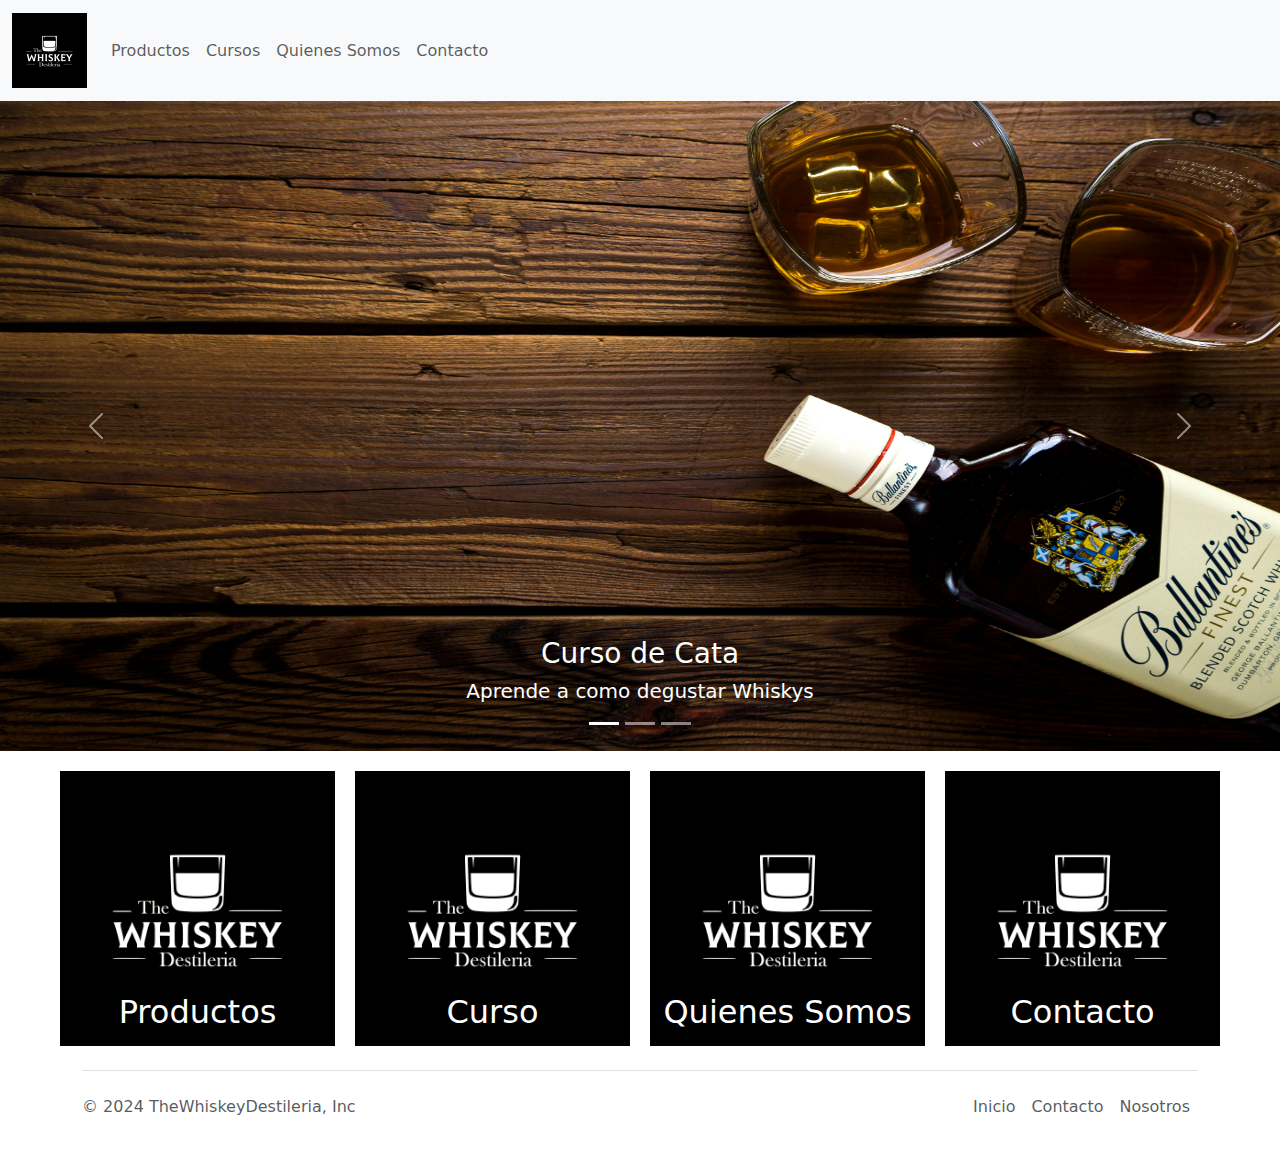
==== index.html @ 8534017f "Primera Version" ====
<!DOCTYPE html>
<html lang="es">

<head>
  <meta charset="UTF-8">
  <meta name="viewport" content="width=device-width, initial-scale=1.0">
  <title>Ecommerce</title>
  <link rel="stylesheet" href="../estilo.css">
  <link href="https://cdn.jsdelivr.net/npm/bootstrap@5.3.3/dist/css/bootstrap.min.css" rel="stylesheet"
    integrity="sha384-QWTKZyjpPEjISv5WaRU9OFeRpok6YctnYmDr5pNlyT2bRjXh0JMhjY6hW+ALEwIH" crossorigin="anonymous">
</head>

<body>

  <nav class="navbar navbar-expand-lg bg-body-tertiary">
    <div class="container-fluid">
      <a class="navbar-brand" href="../index.html"> <img class="imgNav" src="../multimedia/Logo.png" alt=""></a>
      <button class="navbar-toggler" type="button" data-bs-toggle="collapse" data-bs-target="#navbarNav"
        aria-controls="navbarNav" aria-expanded="false" aria-label="Toggle navigation">
        <span class="navbar-toggler-icon"></span>
      </button>
      <div class="collapse navbar-collapse" id="navbarNav">
        <ul class="navbar-nav">
          <li class="nav-item">
            <a class="nav-link" href="./html/productos.html">Productos</a>
          </li>
          <li class="nav-item">
            <a class="nav-link" href="./html/cursos.html">Cursos</a>
          </li>
          <li class="nav-item">
            <a class="nav-link" href="./html/quienesSomos.html">Quienes Somos</a>
          </li>
          <li class="nav-item">
            <a class="nav-link" href="./html/contacto.html">Contacto</a>
          </li>
        </ul>
      </div>
    </div>
  </nav>


  <div id="carouselExampleCaptions" class="carousel slide">
    <div class="carousel-indicators">
      <button type="button" data-bs-target="#carouselExampleCaptions" data-bs-slide-to="0" class="active"
        aria-current="true" aria-label="Slide 1"></button>
      <button type="button" data-bs-target="#carouselExampleCaptions" data-bs-slide-to="1"
        aria-label="Slide 2"></button>
      <button type="button" data-bs-target="#carouselExampleCaptions" data-bs-slide-to="2"
        aria-label="Slide 3"></button>
    </div>
    <div class="carousel-inner">
      <div class="carousel-item active">
        <img src="./multimedia/pexel.jpg" class="d-block w-100" alt="...">
        <div class="carousel-caption d-none d-md-block">
          <h3>Curso de Cata</h3>
          <h5>Aprende a como degustar Whiskys</h5>
        </div>
      </div>
      <div class="carousel-item">
        <img src="./multimedia/pexeLabel.jpeg" class="d-block w-100" alt="...">
        <div class="carousel-caption d-none d-md-block">
          <h3>Johnnie Walker</h3>
          <h5>Entraron los mas galanes de Escocia.</h5>
        </div>
      </div>
      <div class="carousel-item">
        <img src="./multimedia/pexelJack.jpg" class="d-block w-100" alt="...">
        <div class="carousel-caption d-none d-md-block">
          <h3>Jack Daniel's</h3>
          <h5>Entro Jack a la bodega.</h5>
        </div>
      </div>
    </div>
    <button class="carousel-control-prev" type="button" data-bs-target="#carouselExampleCaptions" data-bs-slide="prev">
      <span class="carousel-control-prev-icon" aria-hidden="true"></span>
      <span class="visually-hidden">Previous</span>
    </button>
    <button class="carousel-control-next" type="button" data-bs-target="#carouselExampleCaptions" data-bs-slide="next">
      <span class="carousel-control-next-icon" aria-hidden="true"></span>
      <span class="visually-hidden">Next</span>
    </button>
  </div>

  <div class="atajosIni">
    <div class="atajos">
      <h2>Productos</h2>
      <a href="./html/productos.html"><img src="./multimedia/Logo.png" alt=""></a>
    </div>
    <div class="atajos">
      <h2>Curso</h2>
      <a href="./html/cursos.html"><img src="./multimedia/Logo.png" alt=""></a>
    </div>
    <div class="atajos">
      <h2>Quienes Somos</h2>
      <a href="./html/quienesSomos.html"><img src="./multimedia/Logo.png" alt=""></a>
    </div>
    <div class="atajos">
      <h2>Contacto</h2>
      <a href="./html/contacto.html"><img src="./multimedia/Logo.png" alt=""></a>
    </div>
  </div>


  <div class="container">
    <footer class="d-flex flex-wrap justify-content-between align-items-center py-3 my-4 border-top">
      <p class="col-md-4 mb-0 text-body-secondary">&copy; 2024 TheWhiskeyDestileria, Inc</p>

      <a href="/"
        class="col-md-4 d-flex align-items-center justify-content-center mb-3 mb-md-0 me-md-auto link-body-emphasis text-decoration-none">
        <svg class="bi me-2" width="40" height="32">
          <use xlink:href="#bootstrap" />
        </svg>
      </a>

      <ul class="nav col-md-4 justify-content-end">
        <li class="nav-item"><a href="./index.html" class="nav-link px-2 text-body-secondary">Inicio</a></li>
        <li class="nav-item"><a href="./html/contacto.html" class="nav-link px-2 text-body-secondary">Contacto</a></li>
        <li class="nav-item"><a href="./html/quienesSomos.html" class="nav-link px-2 text-body-secondary">Nosotros</a></li>
      </ul>
    </footer>
  </div>
  <script src="https://cdn.jsdelivr.net/npm/bootstrap@5.3.3/dist/js/bootstrap.bundle.min.js"
    integrity="sha384-YvpcrYf0tY3lHB60NNkmXc5s9fDVZLESaAA55NDzOxhy9GkcIdslK1eN7N6jIeHz"
    crossorigin="anonymous"></script>
</body>

</html>
---- estilo.css ----
* {
    margin: 0;
    padding: 0;
}



.navColor {
    background-color: rgb(255, 255, 255);
}

.imgNav {
    height: 75px;
}



.d-block {
    height: 650px;
    width: auto;
}


.titulo {
    text-align: center;
}


.primProd {
    display: flex;
    justify-content: center;
    margin-top: 50px;
}

.contenedorProd {
    display: flex;
    flex-wrap: wrap;
    justify-content: center;
    max-width: 1200px;
    margin: 0 auto;
    padding: 20px;
}

.tituloPrincipal {
    text-align: center;
    font-size: 36px;
    margin-bottom: 20px;
}

.subcategoria {
    width: 100%;
    text-align: center;
    margin-bottom: 40px;
}

.subcategoria h2 {
    font-size: 24px;
    font-weight: bold;
}

.producto {
    width: calc(33.33% - 20px);
    margin-bottom: 20px;
    background-color: #f0f0f0;
    border-radius: 8px;
    padding: 20px;
    box-sizing: border-box;
}

.producto img {
    width: 100%;
    border-radius: 8px;
}

.producto h3 {
    margin-top: 0;
}

@media (max-width: 768px) {
    .producto {
        width: calc(50% - 20px);
    }
}

@media (max-width: 480px) {
    .producto {
        width: 100%;
    }
}


.contMail {
    max-width: 800px;
    margin: auto;
    padding: 3rem;
    text-align: center;
}

form {
    display: inline-block;
    text-align: left;
}

label {
    display: block;
    margin-bottom: 10px;
}

input[type="text"],
textarea {
    width: 100%;
    padding: 10px;
    margin-bottom: 20px;
    border-radius: 8px;
    border: 1px solid #ccc;
    box-sizing: border-box;
}

textarea {
    resize: vertical;
}

.boton {
    background-color: #007bff;
    color: white;
    border: none;
    padding: 10px 20px;
    border-radius: 8px;
    cursor: pointer;
}

.boton:hover {
    background-color: #0056b3;
}

.redes-sociales {
    margin-top: 40px;
}

.redes-sociales img {
    width: 50px;
    margin: 0 10px;
}


.quienesSomos {
    max-width: 800px;
    margin: 0px 0px 0px 150px;
    padding: 0 10px;
}

.secQs {
    margin-bottom: 40px;
}

.atajosIni {
    display: grid;
    grid-template-columns: repeat(4, 1fr);
    gap: 20px;
    max-width: 1200px;
    margin: 20px auto;
    padding: 0 20px;
}
.atajos {
    position: relative;
    text-align: center;
}
.atajos img {
    width: 100%;
    height: auto;
    display: block;
}
.atajos h2 {
    position: absolute;
    bottom: 5px;
    left: 0;
    right: 0;
    margin: 0;
    padding: 10px;
    background-color: rgba(0, 0, 0, 0.7);
    color: #fff;
}
@media screen and (max-width: 767px) {
    .atajosIni {
        grid-template-columns: repeat(2, 1fr);
        gap: 10px;
    }

    .atajos {
        margin-bottom: 20px;
    }

    .atajos img {
        max-width: 100%;
    }
}
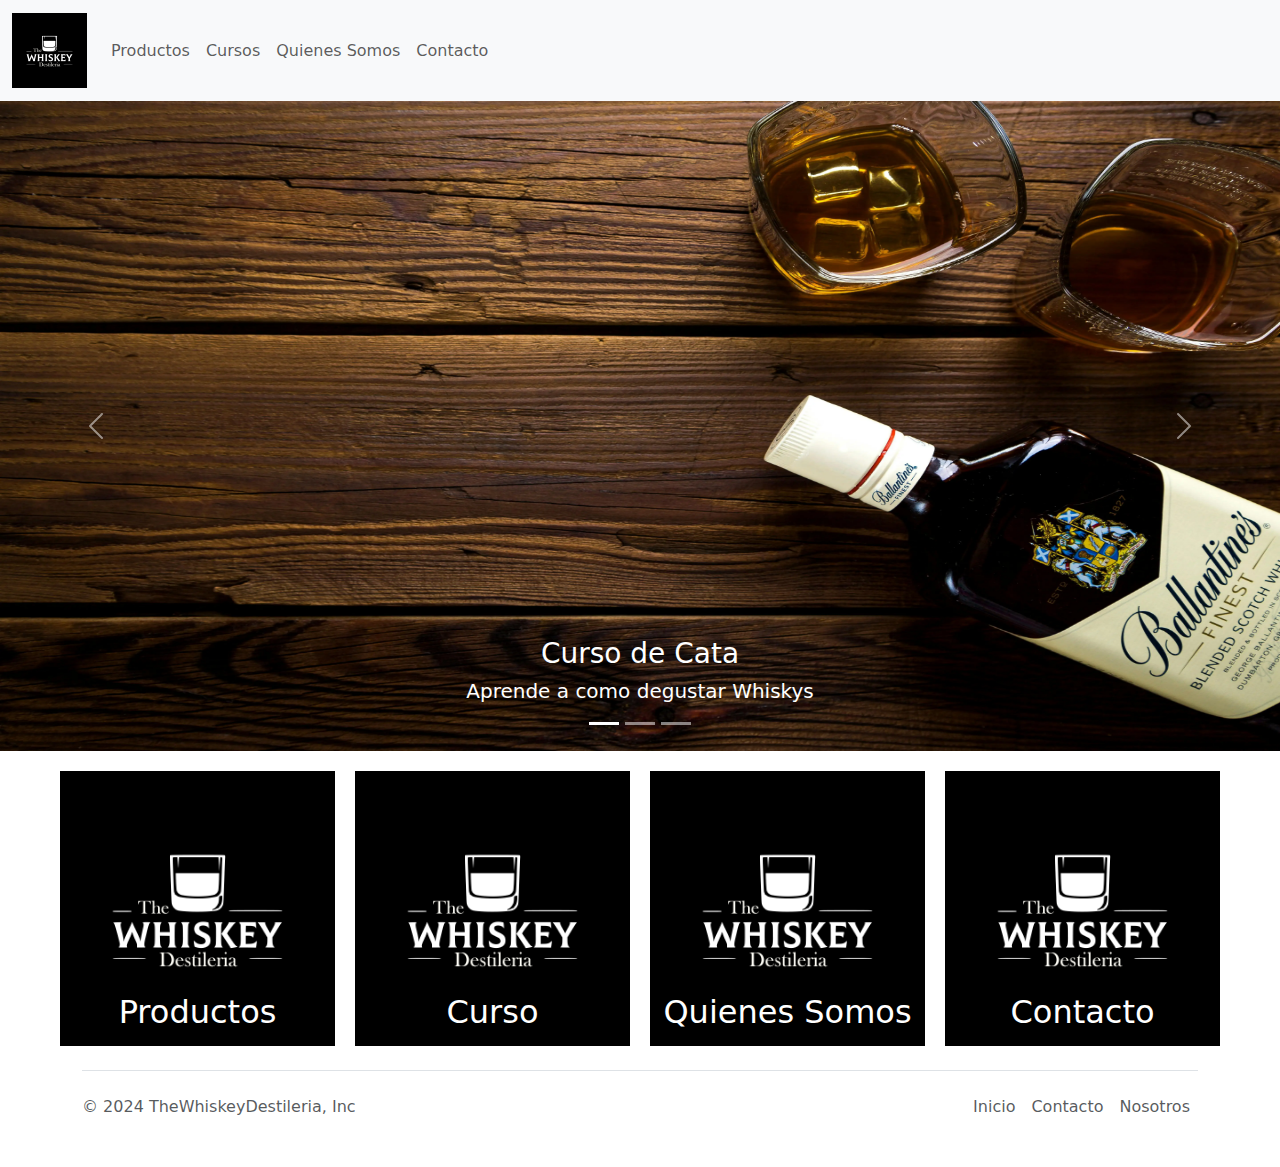
==== commit 8c9a3acb: "Cambio a sass y SEO" ====
--- a/index.html
+++ b/index.html
@@ -4,17 +4,22 @@
 <head>
   <meta charset="UTF-8">
   <meta name="viewport" content="width=device-width, initial-scale=1.0">
-  <title>Ecommerce</title>
-  <link rel="stylesheet" href="../estilo.css">
+  <title>TheWhiskey | Inicio</title>
+  <link rel="stylesheet" href="./estilo.css  ">
   <link href="https://cdn.jsdelivr.net/npm/bootstrap@5.3.3/dist/css/bootstrap.min.css" rel="stylesheet"
     integrity="sha384-QWTKZyjpPEjISv5WaRU9OFeRpok6YctnYmDr5pNlyT2bRjXh0JMhjY6hW+ALEwIH" crossorigin="anonymous">
+  <meta name="description"
+    content="Destilería de whisky TheWhiskey ofrece una amplia selección de productos y cursos para aficionados y expertos.">
+  <meta name="keywords" content="whisky, destilería, cursos de whisky, cata de whisky, productos de whisky">
+  <link rel="icon" type="image/png" href="./multimedia/Logo.png">
 </head>
 
 <body>
 
   <nav class="navbar navbar-expand-lg bg-body-tertiary">
     <div class="container-fluid">
-      <a class="navbar-brand" href="../index.html"> <img class="imgNav" src="../multimedia/Logo.png" alt=""></a>
+      <a class="navbar-brand" href="../index.html"> <img class="imgNav" src="../multimedia/Logo.png"
+          alt="Logo TheWhiskey"></a>
       <button class="navbar-toggler" type="button" data-bs-toggle="collapse" data-bs-target="#navbarNav"
         aria-controls="navbarNav" aria-expanded="false" aria-label="Toggle navigation">
         <span class="navbar-toggler-icon"></span>
@@ -50,21 +55,21 @@
     </div>
     <div class="carousel-inner">
       <div class="carousel-item active">
-        <img src="./multimedia/pexel.jpg" class="d-block w-100" alt="...">
+        <img src="./multimedia/pexel.webp" class="d-block w-100" alt="Noticia Cata">
         <div class="carousel-caption d-none d-md-block">
           <h3>Curso de Cata</h3>
           <h5>Aprende a como degustar Whiskys</h5>
         </div>
       </div>
       <div class="carousel-item">
-        <img src="./multimedia/pexeLabel.jpeg" class="d-block w-100" alt="...">
+        <img src="./multimedia/pexeLabel.jpeg" class="d-block w-100" alt="Noticia Johnnie Walker">
         <div class="carousel-caption d-none d-md-block">
           <h3>Johnnie Walker</h3>
           <h5>Entraron los mas galanes de Escocia.</h5>
         </div>
       </div>
       <div class="carousel-item">
-        <img src="./multimedia/pexelJack.jpg" class="d-block w-100" alt="...">
+        <img src="./multimedia/pexelJack.jpg" class="d-block w-100" alt="Noticia Jack Daniel">
         <div class="carousel-caption d-none d-md-block">
           <h3>Jack Daniel's</h3>
           <h5>Entro Jack a la bodega.</h5>
@@ -84,19 +89,19 @@
   <div class="atajosIni">
     <div class="atajos">
       <h2>Productos</h2>
-      <a href="./html/productos.html"><img src="./multimedia/Logo.png" alt=""></a>
+      <a href="./html/productos.html"><img src="./multimedia/Logo.png" alt="img Productos"></a>
     </div>
     <div class="atajos">
       <h2>Curso</h2>
-      <a href="./html/cursos.html"><img src="./multimedia/Logo.png" alt=""></a>
+      <a href="./html/cursos.html"><img src="./multimedia/Logo.png" alt="img Cursos"></a>
     </div>
     <div class="atajos">
       <h2>Quienes Somos</h2>
-      <a href="./html/quienesSomos.html"><img src="./multimedia/Logo.png" alt=""></a>
+      <a href="./html/quienesSomos.html"><img src="./multimedia/Logo.png" alt="img Quienes Somos"></a>
     </div>
     <div class="atajos">
       <h2>Contacto</h2>
-      <a href="./html/contacto.html"><img src="./multimedia/Logo.png" alt=""></a>
+      <a href="./html/contacto.html"><img src="./multimedia/Logo.png" alt="img Contacto"></a>
     </div>
   </div>
 
@@ -115,7 +120,8 @@
       <ul class="nav col-md-4 justify-content-end">
         <li class="nav-item"><a href="./index.html" class="nav-link px-2 text-body-secondary">Inicio</a></li>
         <li class="nav-item"><a href="./html/contacto.html" class="nav-link px-2 text-body-secondary">Contacto</a></li>
-        <li class="nav-item"><a href="./html/quienesSomos.html" class="nav-link px-2 text-body-secondary">Nosotros</a></li>
+        <li class="nav-item"><a href="./html/quienesSomos.html" class="nav-link px-2 text-body-secondary">Nosotros</a>
+        </li>
       </ul>
     </footer>
   </div>
--- a/estilo.css
+++ b/estilo.css
@@ -1,196 +1,179 @@
 * {
-    margin: 0;
-    padding: 0;
+  margin: 0;
+  padding: 0;
 }
 
-
-
 .navColor {
-    background-color: rgb(255, 255, 255);
+  background-color: rgb(255, 255, 255);
 }
 
 .imgNav {
-    height: 75px;
+  height: 75px;
 }
 
-
-
 .d-block {
-    height: 650px;
-    width: auto;
+  height: 650px;
+  width: auto;
 }
 
-
 .titulo {
-    text-align: center;
+  text-align: center;
 }
 
-
 .primProd {
-    display: flex;
-    justify-content: center;
-    margin-top: 50px;
+  display: flex;
+  justify-content: center;
+  margin-top: 50px;
 }
 
 .contenedorProd {
-    display: flex;
-    flex-wrap: wrap;
-    justify-content: center;
-    max-width: 1200px;
-    margin: 0 auto;
-    padding: 20px;
+  display: flex;
+  flex-wrap: wrap;
+  justify-content: center;
+  max-width: 1200px;
+  margin: 0 auto;
+  padding: 20px;
 }
 
 .tituloPrincipal {
-    text-align: center;
-    font-size: 36px;
-    margin-bottom: 20px;
+  text-align: center;
+  font-size: 36px;
+  margin-bottom: 20px;
 }
 
 .subcategoria {
-    width: 100%;
-    text-align: center;
-    margin-bottom: 40px;
+  width: 100%;
+  text-align: center;
+  margin-bottom: 40px;
 }
 
 .subcategoria h2 {
-    font-size: 24px;
-    font-weight: bold;
+  font-size: 24px;
+  font-weight: bold;
 }
 
 .producto {
-    width: calc(33.33% - 20px);
-    margin-bottom: 20px;
-    background-color: #f0f0f0;
-    border-radius: 8px;
-    padding: 20px;
-    box-sizing: border-box;
+  width: calc(35% - 20px);
+  margin-bottom: 20px;
+  background-color: #f0f0f0;
+  border-radius: 8px;
+  padding: 20px;
+  box-sizing: border-box;
 }
 
 .producto img {
-    width: 100%;
-    border-radius: 8px;
+  width: 100%;
+  border-radius: 8px;
 }
 
 .producto h3 {
-    margin-top: 0;
+  margin-top: 0;
 }
 
-@media (max-width: 768px) {
-    .producto {
-        width: calc(50% - 20px);
-    }
+@media (max-width: 770px) {
+  .producto {
+    width: calc(50% - 20px);
+  }
+}
+@media (max-width: 480px) {
+  .producto {
+    width: 100%;
+  }
+}
+.contMail {
+  max-width: 800px;
+  margin: auto;
+  padding: 3rem;
+  text-align: center;
+}
+.contMail form {
+  display: inline-block;
+  text-align: left;
+}
+.contMail form label {
+  display: block;
+  margin-bottom: 10px;
+}
+.contMail form input[type=text],
+.contMail form textarea {
+  width: 100%;
+  padding: 10px;
+  margin-bottom: 20px;
+  border-radius: 8px;
+  border: 1px solid #ccc;
+  box-sizing: border-box;
+}
+.contMail form textarea {
+  resize: vertical;
+}
+.contMail .boton {
+  background-color: #007bff;
+  color: white;
+  border: none;
+  padding: 10px 20px;
+  border-radius: 8px;
+  cursor: pointer;
+}
+.contMail .boton:hover {
+  background-color: #0056b3;
+}
+.contMail .redes-sociales {
+  margin-top: 40px;
+}
+.contMail .redes-sociales img {
+  width: 50px;
+  margin: 0 10px;
 }
 
-@media (max-width: 480px) {
-    .producto {
-        width: 100%;
-    }
-}
-
-
-.contMail {
-    max-width: 800px;
-    margin: auto;
-    padding: 3rem;
-    text-align: center;
-}
-
-form {
-    display: inline-block;
-    text-align: left;
-}
-
-label {
-    display: block;
-    margin-bottom: 10px;
-}
-
-input[type="text"],
-textarea {
-    width: 100%;
-    padding: 10px;
-    margin-bottom: 20px;
-    border-radius: 8px;
-    border: 1px solid #ccc;
-    box-sizing: border-box;
-}
-
-textarea {
-    resize: vertical;
-}
-
-.boton {
-    background-color: #007bff;
-    color: white;
-    border: none;
-    padding: 10px 20px;
-    border-radius: 8px;
-    cursor: pointer;
-}
-
-.boton:hover {
-    background-color: #0056b3;
-}
-
-.redes-sociales {
-    margin-top: 40px;
-}
-
-.redes-sociales img {
-    width: 50px;
-    margin: 0 10px;
-}
-
-
 .quienesSomos {
-    max-width: 800px;
-    margin: 0px 0px 0px 150px;
-    padding: 0 10px;
+  max-width: 800px;
+  margin: 0px 0px 0px 150px;
+  padding: 0 10px;
 }
 
 .secQs {
-    margin-bottom: 40px;
+  margin-bottom: 40px;
 }
 
 .atajosIni {
-    display: grid;
-    grid-template-columns: repeat(4, 1fr);
-    gap: 20px;
-    max-width: 1200px;
-    margin: 20px auto;
-    padding: 0 20px;
+  display: grid;
+  grid-template-columns: repeat(4, 1fr);
+  gap: 20px;
+  max-width: 1200px;
+  margin: 20px auto;
+  padding: 0 20px;
 }
-.atajos {
-    position: relative;
-    text-align: center;
+.atajosIni .atajos {
+  position: relative;
+  text-align: center;
 }
-.atajos img {
-    width: 100%;
-    height: auto;
-    display: block;
+.atajosIni .atajos img {
+  width: 100%;
+  height: auto;
+  display: block;
 }
-.atajos h2 {
-    position: absolute;
-    bottom: 5px;
-    left: 0;
-    right: 0;
-    margin: 0;
-    padding: 10px;
-    background-color: rgba(0, 0, 0, 0.7);
-    color: #fff;
+.atajosIni .atajos h2 {
+  position: absolute;
+  bottom: 5px;
+  left: 0;
+  right: 0;
+  margin: 0;
+  padding: 10px;
+  background-color: rgba(0, 0, 0, 0.7);
+  color: #fff;
 }
-@media screen and (max-width: 767px) {
-    .atajosIni {
-        grid-template-columns: repeat(2, 1fr);
-        gap: 10px;
-    }
 
-    .atajos {
-        margin-bottom: 20px;
-    }
+@media screen and (max-width: 770px) {
+  .atajosIni {
+    grid-template-columns: repeat(2, 1fr);
+    gap: 10px;
+  }
+  .atajos {
+    margin-bottom: 20px;
+  }
+  .atajos img {
+    max-width: 100%;
+  }
+}
 
-    .atajos img {
-        max-width: 100%;
-    }
-}+/*# sourceMappingURL=estilo.css.map */
